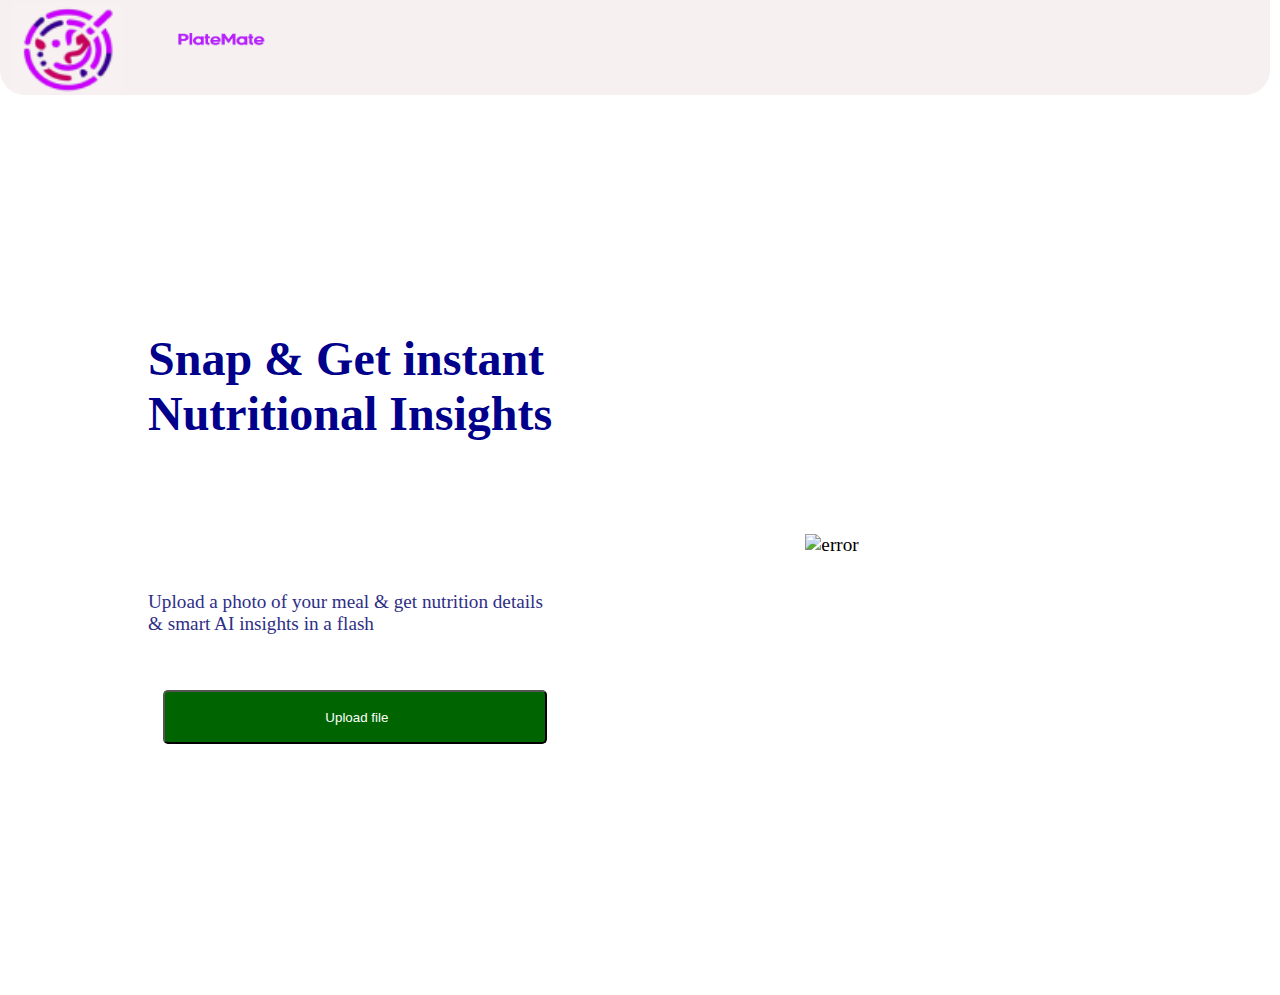
==== snap.html @ c96e0beb "added snap and coach files" ====
<!DOCTYPE html>
<html lang="en">
<head>
    <meta charset="UTF-8">
    <meta name="viewport" content="width=device-width, initial-scale=1.0">
    <title>Image Upload</title>
    <link rel="stylesheet" href="fucklife1.css">
    <link rel="stylesheet" href="style.css">
</head>
<body>
    <nav class="navbar">
        <div class="logo">
            <div class="logo-img">

            </div>
            <div class="name-img">
            </div>
        </div>
    </nav>
    <div class="container">
        <div class="text">
            <h1>Snap & Get instant Nutritional Insights</h1>
            <p>Upload a photo of your meal & get nutrition details & smart AI insights in a flash</p>
            <button><img src = ""> Upload file</button>

        </div>
        <div class="image">
            <img src = "" alt = "error">
        </div>

    </div>

    
</body>
</html>
---- fucklife1.css ----
*{
    margin: 0;
    padding: 0;
}
.container{
    width: 100vw;
    height: 100vh;
    display: flex;
    justify-content: center;
    align-items: center;
    font-size: 1.2rem;
    


}
.text{
    width: 30vw;
    height: 100vh;
    display: flex;
    flex-flow: column wrap;
    justify-content: center;
    align-items: center;
    
}
.image{
    width: 50vw;
    height: 100vh;
    display: flex;
    flex-flow: column wrap;
    justify-content: center;
    align-items: center;
}
.text h1{
    color: darkblue;
    margin: 20px;
    font-size: 3rem;
}
.text p{
    color: rgb(46, 46, 133);
    margin: 20px;
}
.text button{
    background-color: darkgreen;
    color: white;
    width: 30vw;
    margin: 35px;
    border-radius: 5px;
    height: 6vh;

}
.text button:hover{
    cursor: pointer;
    opacity: 0.6;
}
---- style.css ----
*{
    margin: 0;
    padding: 0;
}

html {
    scroll-behavior: smooth;
}
  
  /* Scrollbar  */
  
  /* width */
::-webkit-scrollbar {
    width: 10px;
}
  
  /* Track */
::-webkit-scrollbar-track {
    background: #f1f1f1;
}
  
  
  /* Handle */
::-webkit-scrollbar-thumb {
    background: #888;
    border-radius: 4px;
}
  
  /* Handle on hover */
::-webkit-scrollbar-thumb:hover {
    background: #555;
}
  
a{
    text-decoration: none;
    color: black;
}
.bg-user{
    background: url(./images/user.png);
}

.bg-vegie{
    background: url(./images/Firefly\ gym\ equipments\ \,\ fruits\ and\ vegetables\ \,\ food\ items;\ bright\ purple\ velor\ colour;gradient\ 191\ 1.png);
}

.bg-calories{
    background: url(./images/calories\ 1.png);
}

.bg-meals{
    background: url(./images/meals\ logged\ final\ 1.png);
}

.bg-sadDick{
    background: url(./images/sag.jpg);
}
.bg-calForm{
    background: url(./images/mountain\ 1\ \(1\).png);
    background-size: cover;
    background-repeat: no-repeat;
}
.logo{
    display: flex;
    align-items: center;
    justify-content: center;
}


.logo-img{
    background: url(./images/logo1111\ 3.png);
    height: 10vh;
    width:  10vw;
    background-size: contain;
    background-repeat: no-repeat;
}

.name-img{
    background: url(./images/platemate.png);
    height: 10vh;
    width:  10vw;
    background-size: contain;
    background-repeat: no-repeat;
    margin-top: 5vh;
}


.text-big {
    color: black;
    font-family: Black Han Sans;
    font-size: 39.4px;
    font-weight: 400;
    line-height: 52.8px;
    text-align: left;

}

.text-small {
    font-size: 21px;
    color: black;
    font-family: Alef;
    font-size: 28px;
    font-weight: 400;
    line-height: 25.2px;
    text-align: left;

}
  
.text-center {
    text-align: center;
}

.btn {
    padding: 8px 20px;
    margin: 15px 0px;
    border: 2px solid white;
    border-radius: 10px;
    font-size: 18px;
    background: none;
    color: black
}
  
.btn:hover {
    background-color: rgba(0, 0, 0, 0.527);
    cursor: pointer;
    color: white;
}
  
.btn-sm {
    padding: 6px 10px;
    /* vertical-align: middle; */
}

.navbar{
    display: flex;
    padding: 1vh 1vw;
    background: #F6EEEEDC;
    border-radius: 25px;
    border-top-left-radius: 0px;
    border-top-right-radius: 0px;
    position: sticky;
    justify-content: space-between;
    align-items: center;
    text-decoration: none;
    height: 8.57vh;
    width: 97.2vw;

}

.nav-list{
    display: flex;
    align-items: center;
    justify-content: space-around;
    width: 50%;
}

.nav-list li{
    list-style: none;
    text-decoration: none;
}
.nav-list li a{
    text-decoration: none;
    color: black;
    font-family: Cabin;
    font-size: 21px;
    font-weight: 400;
    line-height: 19.2px;
    text-align: left;

}
.nav-list li  :hover{
    color: #d62a2a;
}

.firstSection{
    height: 90vh;
    width: 98vw;
    margin: auto;
    margin-bottom: 3vh;
}

.box-big{
    background: #381ED538;
    height: 57.2vh;
    width: 98vw;
    margin: auto;
    border-radius: 70px;
    border-top-left-radius: 0px;
    border-top-right-radius:0px ;
    display: flex;
    align-items: flex-start;
    justify-content: space-between;
    margin-bottom: 1vh;
    
}
.box-big .buttons{
    height: 8vh;
    width: 18vw;
    display: flex;
    justify-content: space-between;
}

.benchmarks{
    display: flex;
    justify-content: space-between  ;
}

.paras{
    /* margin: auto; */
    display: flex;
    flex-direction: column;
    justify-content: center;
    align-items: center;
}

.paras-big{
    width: 40%;
    margin: 6vh 2vw;
}

.image-big{
    height: 50vh;
    width: 30.5vw;
    background-size: contain;
    background-repeat: no-repeat;
    margin: 6vh 2vw;

}

.secondSection{
    height: 100vh;
    width: 99.4vw;
    /* margin-top: 3vh; */
    margin-bottom: 3vh;
    display: flex;

}
/* @keyframes glow{
    0%{background-color: yellow;}
    10%{background-color: rgb(255, 217, 0);}
    20%{background-color: rgb(255, 187, 0);}
    30%{background-color: rgb(255, 145, 0);}
    40%{background-color: rgb(255, 98, 0);}
    50%{background-color: red;}
    60%{background-color: rgb(255, 98, 0);}
    70%{background-color: rgb(255, 162, 0);}
    80%{background-color: rgb(255, 187, 0);}
    90%{background-color: rgb(255, 217, 0);}
    0%{background-color: yellow;}
    

} */
.box-small{
    background: #381ED538;
    height: 30.6vh;
    width: 24vw;
    margin: auto;

    border-radius: 70px;
    display: flex;
    justify-content: space-evenly;
    align-items: center;
    /* animation: glow 6s infinite  ease-in-out */
    
}
.footer{
    display: flex;
    flex-direction: column;
    align-items: center;
    background: #381ED5ED;

    height: 45vh;
    width: 100%;
    margin-top: 1vh;
    /* margin-bottom: 3vh; */
}
.box-medium{
    height: 35vh;
    width: 96vw;
    margin: auto;

    /* border-radius: 70px; */
    display: flex;
    justify-content: space-evenly;
    align-items: center;
    
}



.image-small{
    height: 10vh;
    width: 5vw;
    background-size: contain;
    background-repeat: no-repeat;
}

.pad-sm-top {
    padding-top: 15px;
}
.pad-sm-bot {
    padding-bottom: 18px;
}

.font-md {
    font-size: 35px;
}
.font-sm {
    font-size: 18px;
}
  
.foot-font {
    font-family: "Courier New", Courier, monospace;
    color: black;
}

.footer .box-medium{
    justify-content: space-between;
}

.navigation a :hover{
    color: #d62a2a;
}

.flex-col{
    flex-direction: column;
}

.navigation-social{
    display: flex;
    flex-direction: column;
    justify-content: space-between;
    align-items: center;
    height: 30vh;
}

.navigation a p{
    margin-bottom: 2vh;
}

.line{
    height: 2vh;
    width: 50%;
    background: white;
    border-radius: 10px;
    text-align: center;
}

.text-white{
    color: white;
}
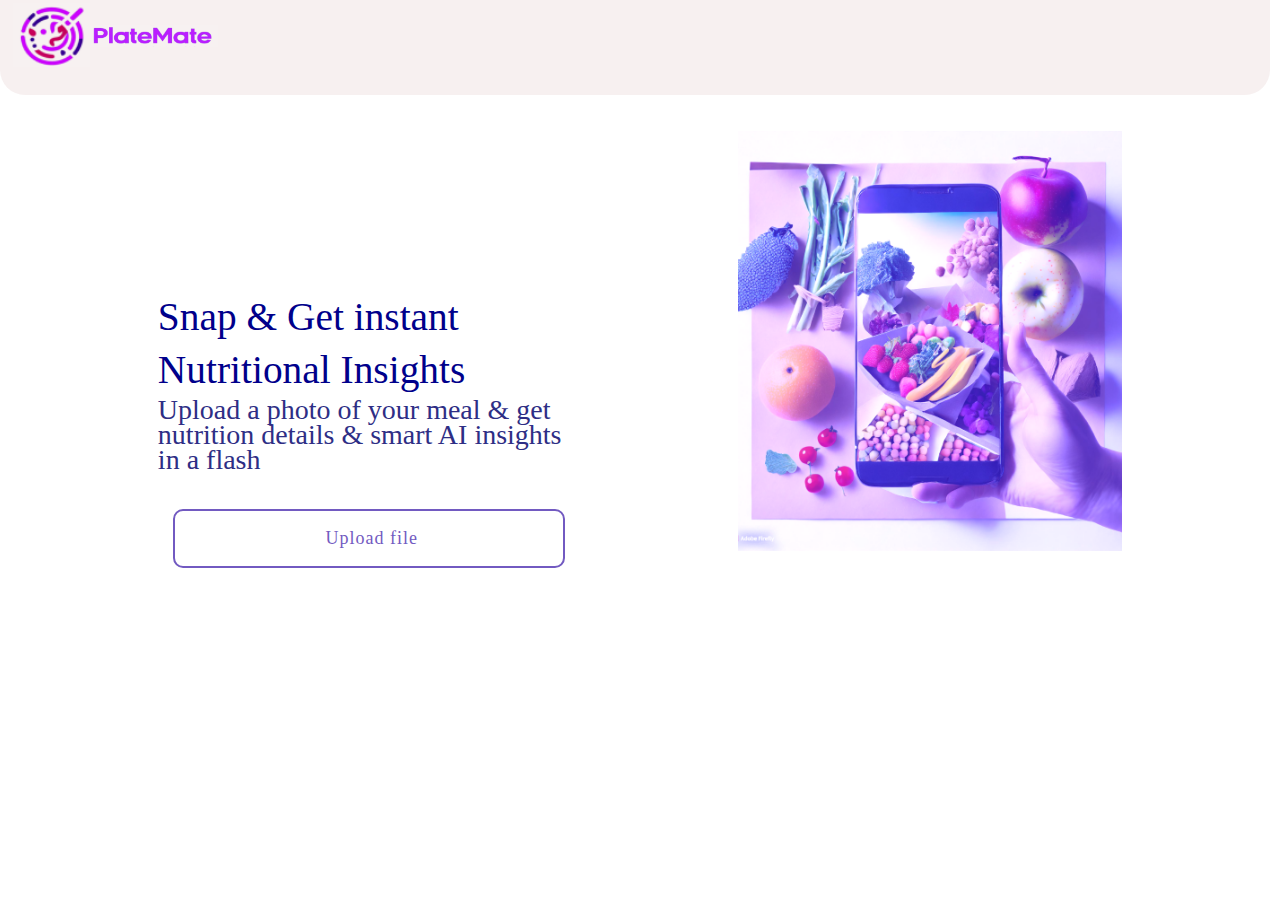
==== commit 006de486: "form , img-output, ai chatbot, img-prompt page done" ====
--- a/snap.html
+++ b/snap.html
@@ -18,14 +18,13 @@
         </div>
     </nav>
     <div class="container">
-        <div class="text">
-            <h1>Snap & Get instant Nutritional Insights</h1>
-            <p>Upload a photo of your meal & get nutrition details & smart AI insights in a flash</p>
-            <button><img src = ""> Upload file</button>
+        <div class="text ">
+            <h1 class="text-big">Snap & Get instant <br> Nutritional Insights</h1>
+            <p class="text-small">Upload a photo of your meal & get nutrition details & smart AI insights in a flash</p>
+            <button class="text-small btn"><input type="image" src="" alt=""> Upload file</button>
 
         </div>
         <div class="image">
-            <img src = "" alt = "error">
         </div>
 
     </div>
--- a/fucklife1.css
+++ b/fucklife1.css
@@ -4,42 +4,49 @@
 }
 .container{
     width: 100vw;
-    height: 100vh;
+    height: 76vh;
     display: flex;
-    justify-content: center;
+    justify-content: space-evenly;
     align-items: center;
-    font-size: 1.2rem;
+    /* font-size: 1.2rem; */
     
 
 
 }
 .text{
+    width: 33vw;
+    height: 51vh;   
+    display: flex;
+    flex-flow: column wrap;
+    justify-content: center;
+    /* align-items: center; */
+    
+}
+.image{
+    
     width: 30vw;
-    height: 100vh;
+    height: 68vh;
     display: flex;
     flex-flow: column wrap;
     justify-content: center;
     align-items: center;
-    
-}
-.image{
-    width: 50vw;
-    height: 100vh;
-    display: flex;
-    flex-flow: column wrap;
-    justify-content: center;
-    align-items: center;
+    background: url(./images/fruits\ and\ vegies\ 1.png);
+    background-size: contain;
+    background-repeat: no-repeat;
 }
 .text h1{
     color: darkblue;
-    margin: 20px;
-    font-size: 3rem;
+    /* font-size: 3rem; */
 }
 .text p{
     color: rgb(46, 46, 133);
-    margin: 20px;
+    /* margin: 20px; */
 }
-.text button{
+
+.img-up{
+    width: 132%;
+}
+/* .text button{
     background-color: darkgreen;
     color: white;
     width: 30vw;
@@ -51,4 +58,4 @@
 .text button:hover{
     cursor: pointer;
     opacity: 0.6;
-}+} */--- a/style.css
+++ b/style.css
@@ -59,6 +59,11 @@
     background-size: cover;
     background-repeat: no-repeat;
 }
+.bg-coach{
+    background: #C6C8C863;
+}
+
+
 .logo{
     display: flex;
     align-items: center;
@@ -69,7 +74,7 @@
 .logo-img{
     background: url(./images/logo1111\ 3.png);
     height: 10vh;
-    width:  10vw;
+    width:  6vw;
     background-size: contain;
     background-repeat: no-repeat;
 }
@@ -104,26 +109,61 @@
     text-align: left;
 
 }
+.text-extraSmall{
+    font-size: 5px;
+    color: black;
+    font-family: Alef;
+    font-size: 28px;
+    font-weight: 400;
+    line-height: 25.2px;
+    text-align: left;
+}
   
 .text-center {
     text-align: center;
 }
 
 .btn {
-    padding: 8px 20px;
+    /* padding: 8px 20px;
     margin: 15px 0px;
     border: 2px solid white;
     border-radius: 10px;
     font-size: 18px;
     background: none;
-    color: black
-}
-  
+    color: black */
+
+    display: inline-block;
+    margin: 15px;
+    padding: 15px 30px;
+    text-align: center;
+    font-size: 18px;
+    letter-spacing: 1px;
+    text-decoration: none;
+    color: #725AC1;
+    background: transparent;
+    cursor: pointer;
+    transition: ease-out 0.5s;
+    border: 2px solid #725AC1;
+    border-radius: 10px;
+    box-shadow: inset 0 0 0 0 #725AC1;
+    margin-top: 4vh;
+  
+}
+
 .btn:hover {
+    color: white;
+    box-shadow: inset 0 -100px 0 0 #725AC1;
+}
+  
+.btn:active {
+    transform: scale(0.9);
+}
+  
+/* .btn:hover {
     background-color: rgba(0, 0, 0, 0.527);
     cursor: pointer;
     color: white;
-}
+} */
   
 .btn-sm {
     padding: 6px 10px;
